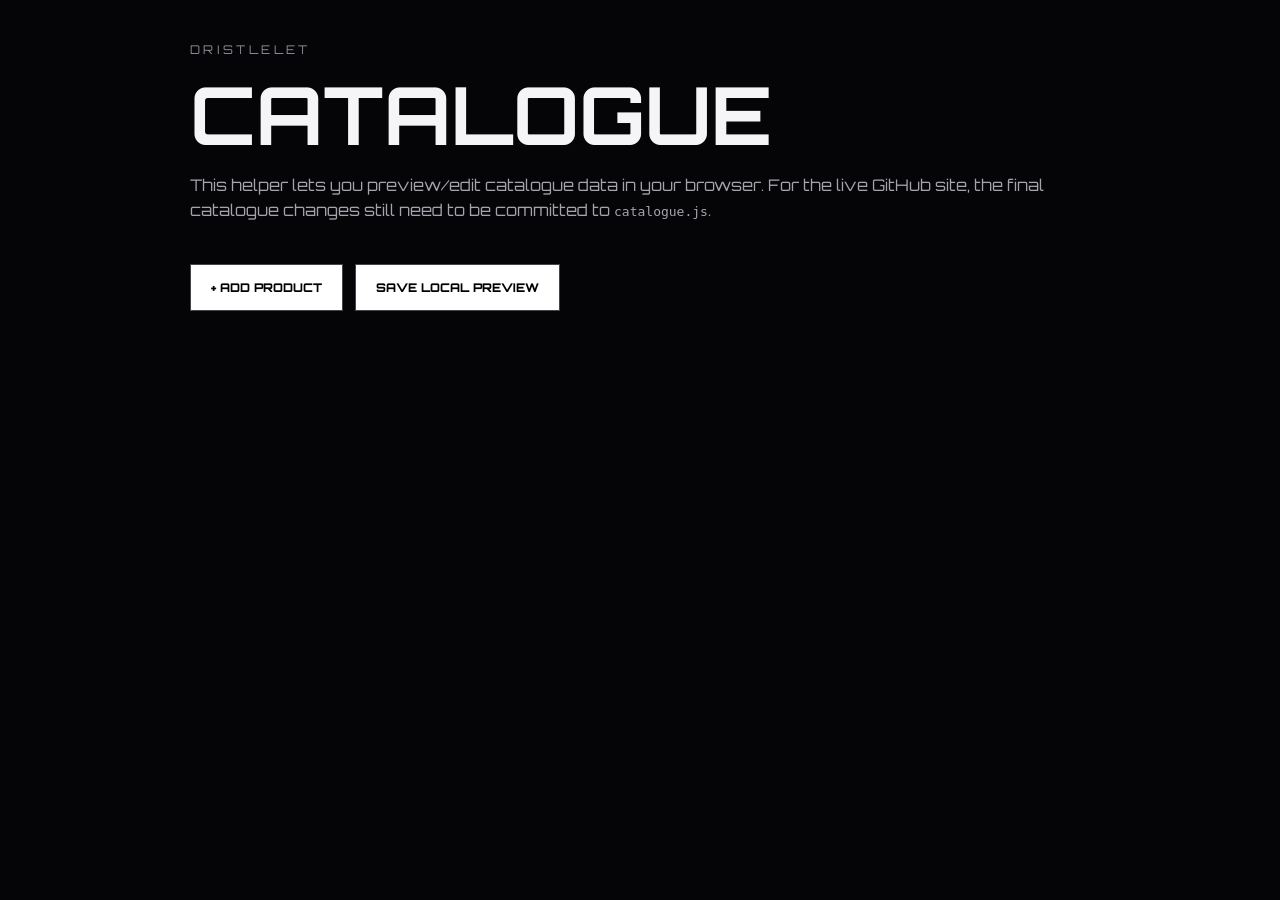
==== catalogue-admin.html @ 63c82ed3 "Add files via upload" ====
<!DOCTYPE html>
<html lang="en">
<head>
<meta charset="UTF-8">
<meta name="viewport" content="width=device-width, initial-scale=1.0">
<title>Dristlelet Catalogue Manager</title>
<link rel="stylesheet" href="style.css">
<style>
body { padding: 30px 5%; }
.manager { max-width: 900px; margin: auto; }
.row { display:grid; gap:10px; margin:18px 0; padding:18px; border:1px solid #20202a; background:#0d0d12; }
input, textarea { width:100%; padding:12px; background:#050507; color:white; border:1px solid #444451; font:inherit; }
.manager button { margin-right:8px; }
.note { color:#a4a4ad; line-height:1.6; }
</style>
</head>
<body>
<div class="manager">
<p class="eyebrow">DRISTLELET</p>
<h1 style="font-size:clamp(2.2rem,7vw,5rem)">CATALOGUE</h1>
<p class="note">This helper lets you preview/edit catalogue data in your browser. For the live GitHub site, the final catalogue changes still need to be committed to <code>catalogue.js</code>.</p>
<div id="manager"></div>
<button class="button" id="add">+ ADD PRODUCT</button>
<button class="button" id="save">SAVE LOCAL PREVIEW</button>
<p id="status" class="note"></p>
</div>
<script src="catalogue.js"></script>
<script>
let items = JSON.parse(localStorage.getItem("dristleletCatalogue") || "null") || catalogue.map(x => ({...x}));
const manager = document.getElementById("manager");
function render() {
  manager.innerHTML = "";
  items.forEach((p,i) => {
    const row = document.createElement("div");
    row.className = "row";
    ["name","price","image","description"].forEach(key => {
      const el = key === "description" ? document.createElement("textarea") : document.createElement("input");
      el.value = p[key] || "";
      el.placeholder = key;
      el.oninput = e => p[key] = e.target.value;
      row.appendChild(el);
    });
    const remove = document.createElement("button");
    remove.className = "add";
    remove.textContent = "REMOVE";
    remove.onclick = () => { items.splice(i,1); render(); };
    row.appendChild(remove);
    manager.appendChild(row);
  });
}
document.getElementById("add").onclick = () => {
  items.push({name:"New Hoodie", price:"£55", image:"images/", description:""});
  render();
};
document.getElementById("save").onclick = () => {
  localStorage.setItem("dristleletCatalogue", JSON.stringify(items));
  document.getElementById("status").textContent = "Saved to this browser. To publish changes, update catalogue.js in GitHub.";
};
render();
</script>
</body>
</html>
---- style.css ----
@import url('https://fonts.googleapis.com/css2?family=Orbitron:wght@400;600;800&display=swap');

:root {
  --bg: #050507;
  --panel: #0d0d12;
  --text: #f5f5f7;
  --muted: #a4a4ad;
  --blue: #1677ff;
  --purple: #9d35ff;
  --pink: #ff3dbd;
}

* { box-sizing: border-box; }
html { scroll-behavior: smooth; }
body {
  margin: 0;
  background: var(--bg);
  color: var(--text);
  font-family: Orbitron, Arial, sans-serif;
}
a { color: inherit; text-decoration: none; }

.nav {
  position: sticky;
  top: 0;
  z-index: 10;
  display: flex;
  justify-content: space-between;
  align-items: center;
  padding: 20px 5%;
  background: rgba(5,5,7,.82);
  backdrop-filter: blur(14px);
  border-bottom: 1px solid #202027;
}
.brand { font-weight: 800; letter-spacing: .18em; }
nav { display: flex; gap: 28px; align-items: center; }
nav a, nav button { color: var(--muted); }
nav a:hover, nav button:hover { color: white; }
nav button {
  background: none;
  border: 0;
  font: inherit;
  cursor: pointer;
}

.hero {
  min-height: 78vh;
  padding: 8vw 5%;
  display: flex;
  align-items: center;
  justify-content: space-between;
  overflow: hidden;
  background:
    radial-gradient(circle at 75% 45%, rgba(22,119,255,.24), transparent 30%),
    radial-gradient(circle at 65% 65%, rgba(157,53,255,.18), transparent 28%);
}
.hero-copy { max-width: 680px; }
.eyebrow { color: #8b8b98; font-size: .75rem; letter-spacing: .28em; }
h1 { font-size: clamp(4rem, 11vw, 9rem); line-height: .82; margin: 25px 0; }
h1 span {
  background: linear-gradient(90deg, #fff, #6ba9ff, #c46cff);
  -webkit-background-clip: text;
  color: transparent;
}
.hero-copy > p:not(.eyebrow) { color: var(--muted); max-width: 520px; line-height: 1.8; }
.button, .add {
  display: inline-block;
  margin-top: 24px;
  padding: 15px 20px;
  border: 1px solid #444451;
  background: white;
  color: black;
  font: inherit;
  font-size: .75rem;
  font-weight: 800;
  cursor: pointer;
}
.hero-mark {
  width: 35vw;
  height: 35vw;
  max-width: 460px;
  max-height: 460px;
  display: grid;
  place-items: center;
  border: 1px solid #353544;
  border-radius: 50%;
  font-size: 18vw;
  font-weight: 800;
  color: #111;
  -webkit-text-stroke: 2px #4d8dff;
  box-shadow: 0 0 90px rgba(22,119,255,.2), inset 0 0 80px rgba(157,53,255,.12);
}

.section { padding: 100px 5%; }
.section-heading { margin-bottom: 45px; }
h2 { font-size: clamp(2rem, 5vw, 4rem); margin: 10px 0; }

.products {
  display: grid;
  grid-template-columns: repeat(3, 1fr);
  gap: 22px;
}
.product {
  background: var(--panel);
  border: 1px solid #20202a;
  padding: 18px;
}
.product-art {
  aspect-ratio: 1 / 1;
  display: grid;
  place-items: center;
  font-size: clamp(1.4rem, 4vw, 3rem);
  font-weight: 800;
  text-align: center;
  padding: 20px;
}
.product-art.blue {
  background: radial-gradient(circle, #125cff, #080b14 55%, #030304);
}
.product-art.purple {
  background: radial-gradient(circle, #c22fff, #211027 48%, #030304);
}
.product-art.ice {
  background: radial-gradient(circle, #8eeaff, #06182a 45%, #030304);
}
.product h3 { margin: 20px 0 8px; }
.product p { color: var(--muted); font-size: .75rem; }
.product strong { display: block; margin-top: 18px; }
.add { background: transparent; color: white; width: 100%; }
.add:hover { background: white; color: black; }

.about {
  padding: 120px 5%;
  text-align: center;
  background: linear-gradient(135deg, #0b0b11, #090712);
}
.about > p:last-child { color: var(--muted); }

footer {
  display: flex;
  justify-content: space-between;
  padding: 28px 5%;
  color: #777782;
  font-size: .65rem;
  border-top: 1px solid #202027;
}

.toast {
  position: fixed;
  right: 20px;
  bottom: 20px;
  padding: 14px 18px;
  background: white;
  color: black;
  transform: translateY(100px);
  transition: .25s;
}
.toast.show { transform: translateY(0); }

@media (max-width: 800px) {
  nav a { display: none; }
  .hero { flex-direction: column; text-align: center; gap: 50px; }
  .hero-mark { width: 65vw; height: 65vw; }
  .products { grid-template-columns: 1fr; }
  footer { flex-direction: column; gap: 10px; }
}

/* ===== Dristlelet motion pack ===== */
@keyframes dlFadeUp {
  from { opacity: 0; transform: translateY(28px); }
  to { opacity: 1; transform: translateY(0); }
}
@keyframes dlFloat {
  0%, 100% { transform: translateY(0); }
  50% { transform: translateY(-8px); }
}
@keyframes dlGlow {
  0%, 100% { filter: drop-shadow(0 0 0 rgba(255,255,255,0)); }
  50% { filter: drop-shadow(0 0 18px rgba(255,255,255,.35)); }
}
@keyframes dlShine {
  from { transform: translateX(-120%); }
  to { transform: translateX(120%); }
}
@keyframes dlCartBounce {
  0% { transform: scale(1); }
  35% { transform: scale(1.35); }
  70% { transform: scale(.92); }
  100% { transform: scale(1); }
}

body { scroll-behavior: smooth; }

header, nav, .hero, .banner, .products, .product-grid, footer {
  animation: dlFadeUp .7s ease both;
}

.hero img, .hero-image, .logo, .brand-logo {
  animation: dlFloat 4s ease-in-out infinite, dlGlow 3s ease-in-out infinite;
}

button, .add, .product, .card, a {
  transition: transform .22s ease, box-shadow .22s ease, opacity .22s ease;
}

button:hover, .add:hover, .product:hover, .card:hover {
  transform: translateY(-4px);
}

button:active, .add:active {
  transform: scale(.94);
}

.add { position: relative; overflow: hidden; }

.add::after {
  content: "";
  position: absolute;
  inset: 0 auto 0 -70%;
  width: 45%;
  background: linear-gradient(90deg, transparent, rgba(255,255,255,.45), transparent);
  transform: skewX(-20deg);
}

.add:hover::after {
  animation: dlShine .65s ease;
}

.cart-pop {
  animation: dlCartBounce .45s ease;
}

.toast.show {
  animation: dlFadeUp .3s ease both;
}

@media (prefers-reduced-motion: reduce) {
  *, *::before, *::after {
    animation-duration: .01ms !important;
    animation-iteration-count: 1 !important;
    scroll-behavior: auto !important;
    transition-duration: .01ms !important;
  }
}

/* Real product photography */
.product-image-wrap {
  aspect-ratio: 1 / 1;
  overflow: hidden;
  background: #08080c;
  border: 1px solid #20202a;
}
.product-image {
  width: 100%;
  height: 100%;
  object-fit: cover;
  display: block;
  transition: transform .5s ease, filter .5s ease;
}
.product:hover .product-image {
  transform: scale(1.045);
  filter: brightness(1.08);
}
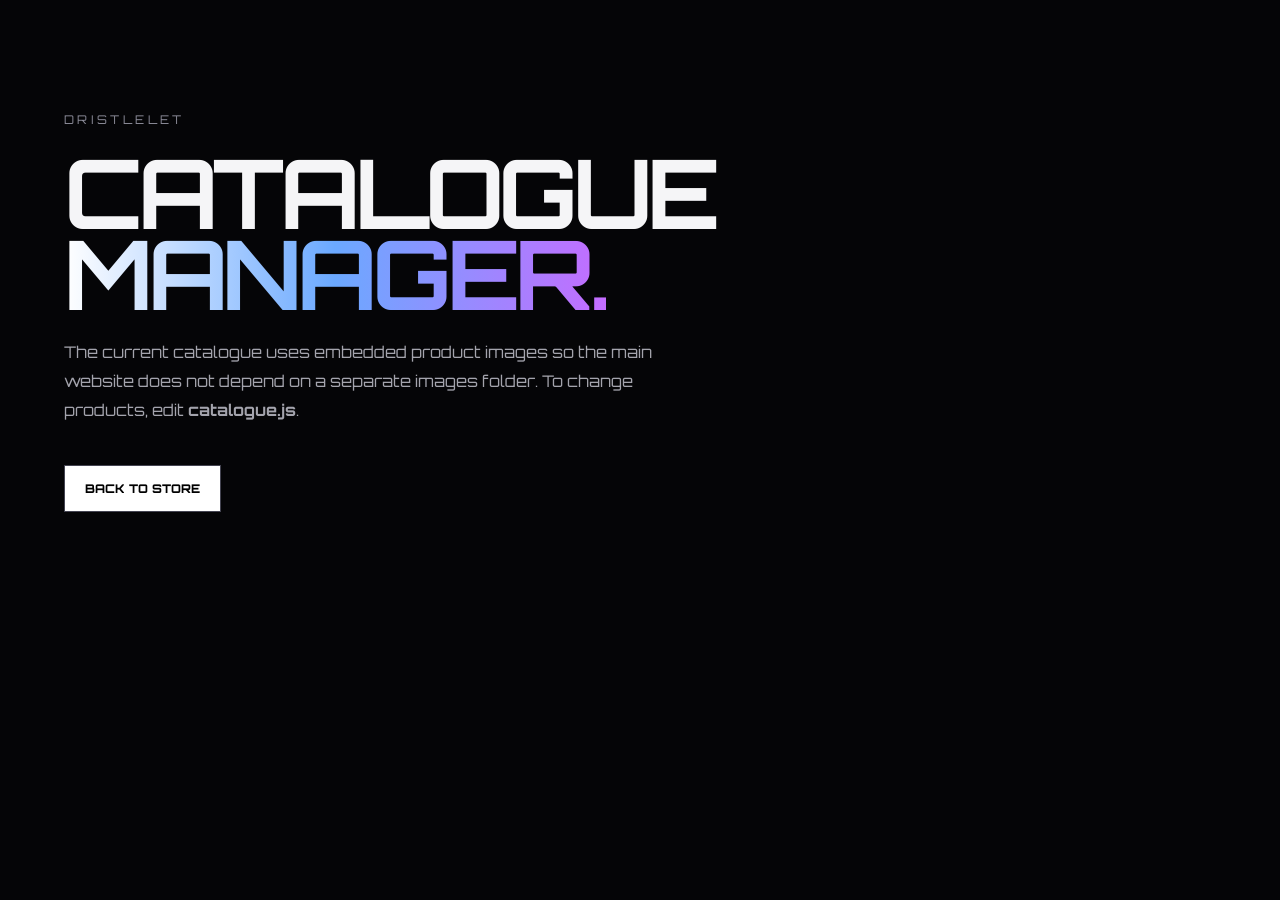
==== commit a2506d1a: "Add files via upload" ====
--- a/catalogue-admin.html
+++ b/catalogue-admin.html
@@ -1,62 +1 @@
-<!DOCTYPE html>
-<html lang="en">
-<head>
-<meta charset="UTF-8">
-<meta name="viewport" content="width=device-width, initial-scale=1.0">
-<title>Dristlelet Catalogue Manager</title>
-<link rel="stylesheet" href="style.css">
-<style>
-body { padding: 30px 5%; }
-.manager { max-width: 900px; margin: auto; }
-.row { display:grid; gap:10px; margin:18px 0; padding:18px; border:1px solid #20202a; background:#0d0d12; }
-input, textarea { width:100%; padding:12px; background:#050507; color:white; border:1px solid #444451; font:inherit; }
-.manager button { margin-right:8px; }
-.note { color:#a4a4ad; line-height:1.6; }
-</style>
-</head>
-<body>
-<div class="manager">
-<p class="eyebrow">DRISTLELET</p>
-<h1 style="font-size:clamp(2.2rem,7vw,5rem)">CATALOGUE</h1>
-<p class="note">This helper lets you preview/edit catalogue data in your browser. For the live GitHub site, the final catalogue changes still need to be committed to <code>catalogue.js</code>.</p>
-<div id="manager"></div>
-<button class="button" id="add">+ ADD PRODUCT</button>
-<button class="button" id="save">SAVE LOCAL PREVIEW</button>
-<p id="status" class="note"></p>
-</div>
-<script src="catalogue.js"></script>
-<script>
-let items = JSON.parse(localStorage.getItem("dristleletCatalogue") || "null") || catalogue.map(x => ({...x}));
-const manager = document.getElementById("manager");
-function render() {
-  manager.innerHTML = "";
-  items.forEach((p,i) => {
-    const row = document.createElement("div");
-    row.className = "row";
-    ["name","price","image","description"].forEach(key => {
-      const el = key === "description" ? document.createElement("textarea") : document.createElement("input");
-      el.value = p[key] || "";
-      el.placeholder = key;
-      el.oninput = e => p[key] = e.target.value;
-      row.appendChild(el);
-    });
-    const remove = document.createElement("button");
-    remove.className = "add";
-    remove.textContent = "REMOVE";
-    remove.onclick = () => { items.splice(i,1); render(); };
-    row.appendChild(remove);
-    manager.appendChild(row);
-  });
-}
-document.getElementById("add").onclick = () => {
-  items.push({name:"New Hoodie", price:"£55", image:"images/", description:""});
-  render();
-};
-document.getElementById("save").onclick = () => {
-  localStorage.setItem("dristleletCatalogue", JSON.stringify(items));
-  document.getElementById("status").textContent = "Saved to this browser. To publish changes, update catalogue.js in GitHub.";
-};
-render();
-</script>
-</body>
-</html>
+<!doctype html><html lang="en"><head><meta charset="utf-8"><meta name="viewport" content="width=device-width,initial-scale=1"><title>DRISTLELET Catalogue Manager</title><link rel="stylesheet" href="style.css"></head><body><main class="section"><p class="eyebrow">DRISTLELET</p><h1 style="font-size:clamp(2.5rem,8vw,6rem)">CATALOGUE<br><span style="background:linear-gradient(90deg,#fff,#6ba9ff,#c46cff);-webkit-background-clip:text;color:transparent">MANAGER.</span></h1><p style="color:#a4a4ad;line-height:1.8;max-width:650px">The current catalogue uses embedded product images so the main website does not depend on a separate images folder. To change products, edit <strong>catalogue.js</strong>.</p><a class="button" href="index.html">BACK TO STORE</a></main></body></html>
--- a/style.css
+++ b/style.css
@@ -1,263 +1,40 @@
 @import url('https://fonts.googleapis.com/css2?family=Orbitron:wght@400;600;800&display=swap');
 
-:root {
-  --bg: #050507;
-  --panel: #0d0d12;
-  --text: #f5f5f7;
-  --muted: #a4a4ad;
-  --blue: #1677ff;
-  --purple: #9d35ff;
-  --pink: #ff3dbd;
+:root{--bg:#050507;--panel:#0d0d12;--text:#f5f5f7;--muted:#a4a4ad;--blue:#1677ff;--purple:#9d35ff;--pink:#ff3dbd}
+*{box-sizing:border-box}
+html{scroll-behavior:smooth;overflow-x:hidden}
+body{margin:0;min-width:0;overflow-x:hidden;background:var(--bg);color:var(--text);font-family:Orbitron,Arial,sans-serif}
+a{color:inherit;text-decoration:none}
+.nav{position:sticky;top:0;z-index:10;display:flex;justify-content:space-between;align-items:center;padding:20px 5%;background:rgba(5,5,7,.86);backdrop-filter:blur(14px);border-bottom:1px solid #202027}
+.brand{font-weight:800;letter-spacing:.18em;white-space:nowrap}
+nav{display:flex;gap:28px;align-items:center}nav a,nav button{color:var(--muted)}nav a:hover,nav button:hover{color:#fff}
+nav button{background:none;border:0;font:inherit;cursor:pointer;padding:0}
+.hero{min-height:78vh;padding:8vw 5%;display:flex;align-items:center;justify-content:space-between;gap:5vw;overflow:hidden;background:radial-gradient(circle at 75% 45%,rgba(22,119,255,.24),transparent 30%),radial-gradient(circle at 65% 65%,rgba(157,53,255,.18),transparent 28%)}
+.hero-copy{width:min(100%,680px);min-width:0}.eyebrow{color:#8b8b98;font-size:.75rem;letter-spacing:.28em;overflow-wrap:anywhere}
+h1{font-size:clamp(2.8rem,11vw,9rem);line-height:.84;letter-spacing:-.055em;margin:25px 0;max-width:100%;overflow-wrap:normal;word-break:normal}
+h1 span{background:linear-gradient(90deg,#fff,#6ba9ff,#c46cff);-webkit-background-clip:text;background-clip:text;color:transparent}
+.hero-description{color:var(--muted);max-width:520px;line-height:1.8}
+.button,.add{display:inline-block;margin-top:24px;padding:15px 20px;border:1px solid #444451;background:#fff;color:#000;font:inherit;font-size:.75rem;font-weight:800;cursor:pointer}
+.hero-mark{flex:0 0 auto;width:min(35vw,460px);height:min(35vw,460px);display:grid;place-items:center;border:1px solid #353544;border-radius:50%;font-size:min(18vw,230px);font-weight:800;color:#111;-webkit-text-stroke:2px #4d8dff;box-shadow:0 0 90px rgba(22,119,255,.2),inset 0 0 80px rgba(157,53,255,.12)}
+.hero-mark span{display:block;line-height:1}
+.section{padding:100px 5%}.section-heading{margin-bottom:45px}h2{font-size:clamp(2rem,5vw,4rem);margin:10px 0;overflow-wrap:anywhere}
+.products{display:grid;grid-template-columns:repeat(3,minmax(0,1fr));gap:22px}.product{min-width:0;background:var(--panel);border:1px solid #20202a;padding:18px}
+.product-image-wrap{aspect-ratio:1/1;overflow:hidden;background:#08080c;border:1px solid #20202a;display:grid;place-items:center}.product-image{width:100%;height:100%;object-fit:contain;display:block;transition:transform .5s ease,filter .5s ease}.product:hover .product-image{transform:scale(1.025);filter:brightness(1.08)}
+.product h3{margin:20px 0 8px;font-size:1rem}.product p{color:var(--muted);font-size:.72rem;line-height:1.6}.product strong{display:block;margin-top:18px}.add{background:transparent;color:#fff;width:100%;position:relative;overflow:hidden}.add:hover{background:#fff;color:#000}
+.about{padding:120px 5%;text-align:center;background:linear-gradient(135deg,#0b0b11,#090712)}.about>p:last-child{color:var(--muted)}
+footer{display:flex;justify-content:space-between;padding:28px 5%;color:#777782;font-size:.65rem;border-top:1px solid #202027}
+.toast{position:fixed;right:20px;bottom:20px;z-index:20;padding:14px 18px;background:#fff;color:#000;transform:translateY(100px);opacity:0;pointer-events:none;transition:.25s}.toast.show{transform:translateY(0);opacity:1}
+@keyframes dlFadeUp{from{opacity:0;transform:translateY(28px)}to{opacity:1;transform:translateY(0)}}
+@keyframes dlFloat{0%,100%{transform:translateY(0)}50%{transform:translateY(-8px)}}
+@keyframes dlGlow{0%,100%{filter:drop-shadow(0 0 0 rgba(255,255,255,0))}50%{filter:drop-shadow(0 0 18px rgba(255,255,255,.35))}}
+@keyframes dlShine{from{transform:translateX(-120%)}to{transform:translateX(120%)}}
+@keyframes dlCartBounce{0%{transform:scale(1)}35%{transform:scale(1.35)}70%{transform:scale(.92)}100%{transform:scale(1)}}
+header,.hero,.products,footer{animation:dlFadeUp .7s ease both}.hero-mark{animation:dlFloat 4s ease-in-out infinite,dlGlow 3s ease-in-out infinite}
+button,.add,.product,a{transition:transform .22s ease,box-shadow .22s ease,opacity .22s ease}.button:hover,.add:hover,.product:hover{transform:translateY(-4px)}button:active,.add:active{transform:scale(.94)}.add::after{content:"";position:absolute;inset:0 auto 0 -70%;width:45%;background:linear-gradient(90deg,transparent,rgba(255,255,255,.45),transparent);transform:skewX(-20deg)}.add:hover::after{animation:dlShine .65s ease}.cart-pop{animation:dlCartBounce .45s ease}
+@media(max-width:800px){
+  .nav{padding:16px 18px}.brand{font-size:.9rem;letter-spacing:.13em}nav{gap:0}nav a{display:none}nav button{font-size:.85rem}
+  .hero{min-height:auto;padding:72px 18px 70px;flex-direction:column;text-align:center;gap:45px}.hero-copy{width:100%}.eyebrow{font-size:.62rem;letter-spacing:.2em}h1{font-size:clamp(2.65rem,13.5vw,5.5rem);line-height:.86;letter-spacing:-.065em;margin:18px auto;white-space:normal}.hero-description{font-size:.82rem;line-height:1.7;margin:0 auto;max-width:330px}.button{font-size:.68rem;padding:14px 18px}.hero-mark{width:58vw;height:58vw;font-size:30vw;max-width:330px;max-height:330px}
+  .section{padding:72px 18px}.section-heading{margin-bottom:30px}h2{font-size:clamp(1.8rem,9vw,3rem)}.products{grid-template-columns:1fr;gap:18px}.product{padding:14px}.product-image-wrap{aspect-ratio:4/5}.product h3{font-size:.95rem}.product p{font-size:.68rem}.about{padding:90px 18px}.about h2{line-height:1.05}.about h2 br{display:none}footer{padding:24px 18px;flex-direction:column;gap:10px;font-size:.58rem}
 }
-
-* { box-sizing: border-box; }
-html { scroll-behavior: smooth; }
-body {
-  margin: 0;
-  background: var(--bg);
-  color: var(--text);
-  font-family: Orbitron, Arial, sans-serif;
-}
-a { color: inherit; text-decoration: none; }
-
-.nav {
-  position: sticky;
-  top: 0;
-  z-index: 10;
-  display: flex;
-  justify-content: space-between;
-  align-items: center;
-  padding: 20px 5%;
-  background: rgba(5,5,7,.82);
-  backdrop-filter: blur(14px);
-  border-bottom: 1px solid #202027;
-}
-.brand { font-weight: 800; letter-spacing: .18em; }
-nav { display: flex; gap: 28px; align-items: center; }
-nav a, nav button { color: var(--muted); }
-nav a:hover, nav button:hover { color: white; }
-nav button {
-  background: none;
-  border: 0;
-  font: inherit;
-  cursor: pointer;
-}
-
-.hero {
-  min-height: 78vh;
-  padding: 8vw 5%;
-  display: flex;
-  align-items: center;
-  justify-content: space-between;
-  overflow: hidden;
-  background:
-    radial-gradient(circle at 75% 45%, rgba(22,119,255,.24), transparent 30%),
-    radial-gradient(circle at 65% 65%, rgba(157,53,255,.18), transparent 28%);
-}
-.hero-copy { max-width: 680px; }
-.eyebrow { color: #8b8b98; font-size: .75rem; letter-spacing: .28em; }
-h1 { font-size: clamp(4rem, 11vw, 9rem); line-height: .82; margin: 25px 0; }
-h1 span {
-  background: linear-gradient(90deg, #fff, #6ba9ff, #c46cff);
-  -webkit-background-clip: text;
-  color: transparent;
-}
-.hero-copy > p:not(.eyebrow) { color: var(--muted); max-width: 520px; line-height: 1.8; }
-.button, .add {
-  display: inline-block;
-  margin-top: 24px;
-  padding: 15px 20px;
-  border: 1px solid #444451;
-  background: white;
-  color: black;
-  font: inherit;
-  font-size: .75rem;
-  font-weight: 800;
-  cursor: pointer;
-}
-.hero-mark {
-  width: 35vw;
-  height: 35vw;
-  max-width: 460px;
-  max-height: 460px;
-  display: grid;
-  place-items: center;
-  border: 1px solid #353544;
-  border-radius: 50%;
-  font-size: 18vw;
-  font-weight: 800;
-  color: #111;
-  -webkit-text-stroke: 2px #4d8dff;
-  box-shadow: 0 0 90px rgba(22,119,255,.2), inset 0 0 80px rgba(157,53,255,.12);
-}
-
-.section { padding: 100px 5%; }
-.section-heading { margin-bottom: 45px; }
-h2 { font-size: clamp(2rem, 5vw, 4rem); margin: 10px 0; }
-
-.products {
-  display: grid;
-  grid-template-columns: repeat(3, 1fr);
-  gap: 22px;
-}
-.product {
-  background: var(--panel);
-  border: 1px solid #20202a;
-  padding: 18px;
-}
-.product-art {
-  aspect-ratio: 1 / 1;
-  display: grid;
-  place-items: center;
-  font-size: clamp(1.4rem, 4vw, 3rem);
-  font-weight: 800;
-  text-align: center;
-  padding: 20px;
-}
-.product-art.blue {
-  background: radial-gradient(circle, #125cff, #080b14 55%, #030304);
-}
-.product-art.purple {
-  background: radial-gradient(circle, #c22fff, #211027 48%, #030304);
-}
-.product-art.ice {
-  background: radial-gradient(circle, #8eeaff, #06182a 45%, #030304);
-}
-.product h3 { margin: 20px 0 8px; }
-.product p { color: var(--muted); font-size: .75rem; }
-.product strong { display: block; margin-top: 18px; }
-.add { background: transparent; color: white; width: 100%; }
-.add:hover { background: white; color: black; }
-
-.about {
-  padding: 120px 5%;
-  text-align: center;
-  background: linear-gradient(135deg, #0b0b11, #090712);
-}
-.about > p:last-child { color: var(--muted); }
-
-footer {
-  display: flex;
-  justify-content: space-between;
-  padding: 28px 5%;
-  color: #777782;
-  font-size: .65rem;
-  border-top: 1px solid #202027;
-}
-
-.toast {
-  position: fixed;
-  right: 20px;
-  bottom: 20px;
-  padding: 14px 18px;
-  background: white;
-  color: black;
-  transform: translateY(100px);
-  transition: .25s;
-}
-.toast.show { transform: translateY(0); }
-
-@media (max-width: 800px) {
-  nav a { display: none; }
-  .hero { flex-direction: column; text-align: center; gap: 50px; }
-  .hero-mark { width: 65vw; height: 65vw; }
-  .products { grid-template-columns: 1fr; }
-  footer { flex-direction: column; gap: 10px; }
-}
-
-/* ===== Dristlelet motion pack ===== */
-@keyframes dlFadeUp {
-  from { opacity: 0; transform: translateY(28px); }
-  to { opacity: 1; transform: translateY(0); }
-}
-@keyframes dlFloat {
-  0%, 100% { transform: translateY(0); }
-  50% { transform: translateY(-8px); }
-}
-@keyframes dlGlow {
-  0%, 100% { filter: drop-shadow(0 0 0 rgba(255,255,255,0)); }
-  50% { filter: drop-shadow(0 0 18px rgba(255,255,255,.35)); }
-}
-@keyframes dlShine {
-  from { transform: translateX(-120%); }
-  to { transform: translateX(120%); }
-}
-@keyframes dlCartBounce {
-  0% { transform: scale(1); }
-  35% { transform: scale(1.35); }
-  70% { transform: scale(.92); }
-  100% { transform: scale(1); }
-}
-
-body { scroll-behavior: smooth; }
-
-header, nav, .hero, .banner, .products, .product-grid, footer {
-  animation: dlFadeUp .7s ease both;
-}
-
-.hero img, .hero-image, .logo, .brand-logo {
-  animation: dlFloat 4s ease-in-out infinite, dlGlow 3s ease-in-out infinite;
-}
-
-button, .add, .product, .card, a {
-  transition: transform .22s ease, box-shadow .22s ease, opacity .22s ease;
-}
-
-button:hover, .add:hover, .product:hover, .card:hover {
-  transform: translateY(-4px);
-}
-
-button:active, .add:active {
-  transform: scale(.94);
-}
-
-.add { position: relative; overflow: hidden; }
-
-.add::after {
-  content: "";
-  position: absolute;
-  inset: 0 auto 0 -70%;
-  width: 45%;
-  background: linear-gradient(90deg, transparent, rgba(255,255,255,.45), transparent);
-  transform: skewX(-20deg);
-}
-
-.add:hover::after {
-  animation: dlShine .65s ease;
-}
-
-.cart-pop {
-  animation: dlCartBounce .45s ease;
-}
-
-.toast.show {
-  animation: dlFadeUp .3s ease both;
-}
-
-@media (prefers-reduced-motion: reduce) {
-  *, *::before, *::after {
-    animation-duration: .01ms !important;
-    animation-iteration-count: 1 !important;
-    scroll-behavior: auto !important;
-    transition-duration: .01ms !important;
-  }
-}
-
-/* Real product photography */
-.product-image-wrap {
-  aspect-ratio: 1 / 1;
-  overflow: hidden;
-  background: #08080c;
-  border: 1px solid #20202a;
-}
-.product-image {
-  width: 100%;
-  height: 100%;
-  object-fit: cover;
-  display: block;
-  transition: transform .5s ease, filter .5s ease;
-}
-.product:hover .product-image {
-  transform: scale(1.045);
-  filter: brightness(1.08);
-}
+@media(max-width:380px){h1{font-size:2.35rem}.brand{font-size:.78rem}.hero{padding-top:55px}.hero-mark{width:54vw;height:54vw}}
+@media(prefers-reduced-motion:reduce){*,*::before,*::after{animation-duration:.01ms!important;animation-iteration-count:1!important;scroll-behavior:auto!important;transition-duration:.01ms!important}}
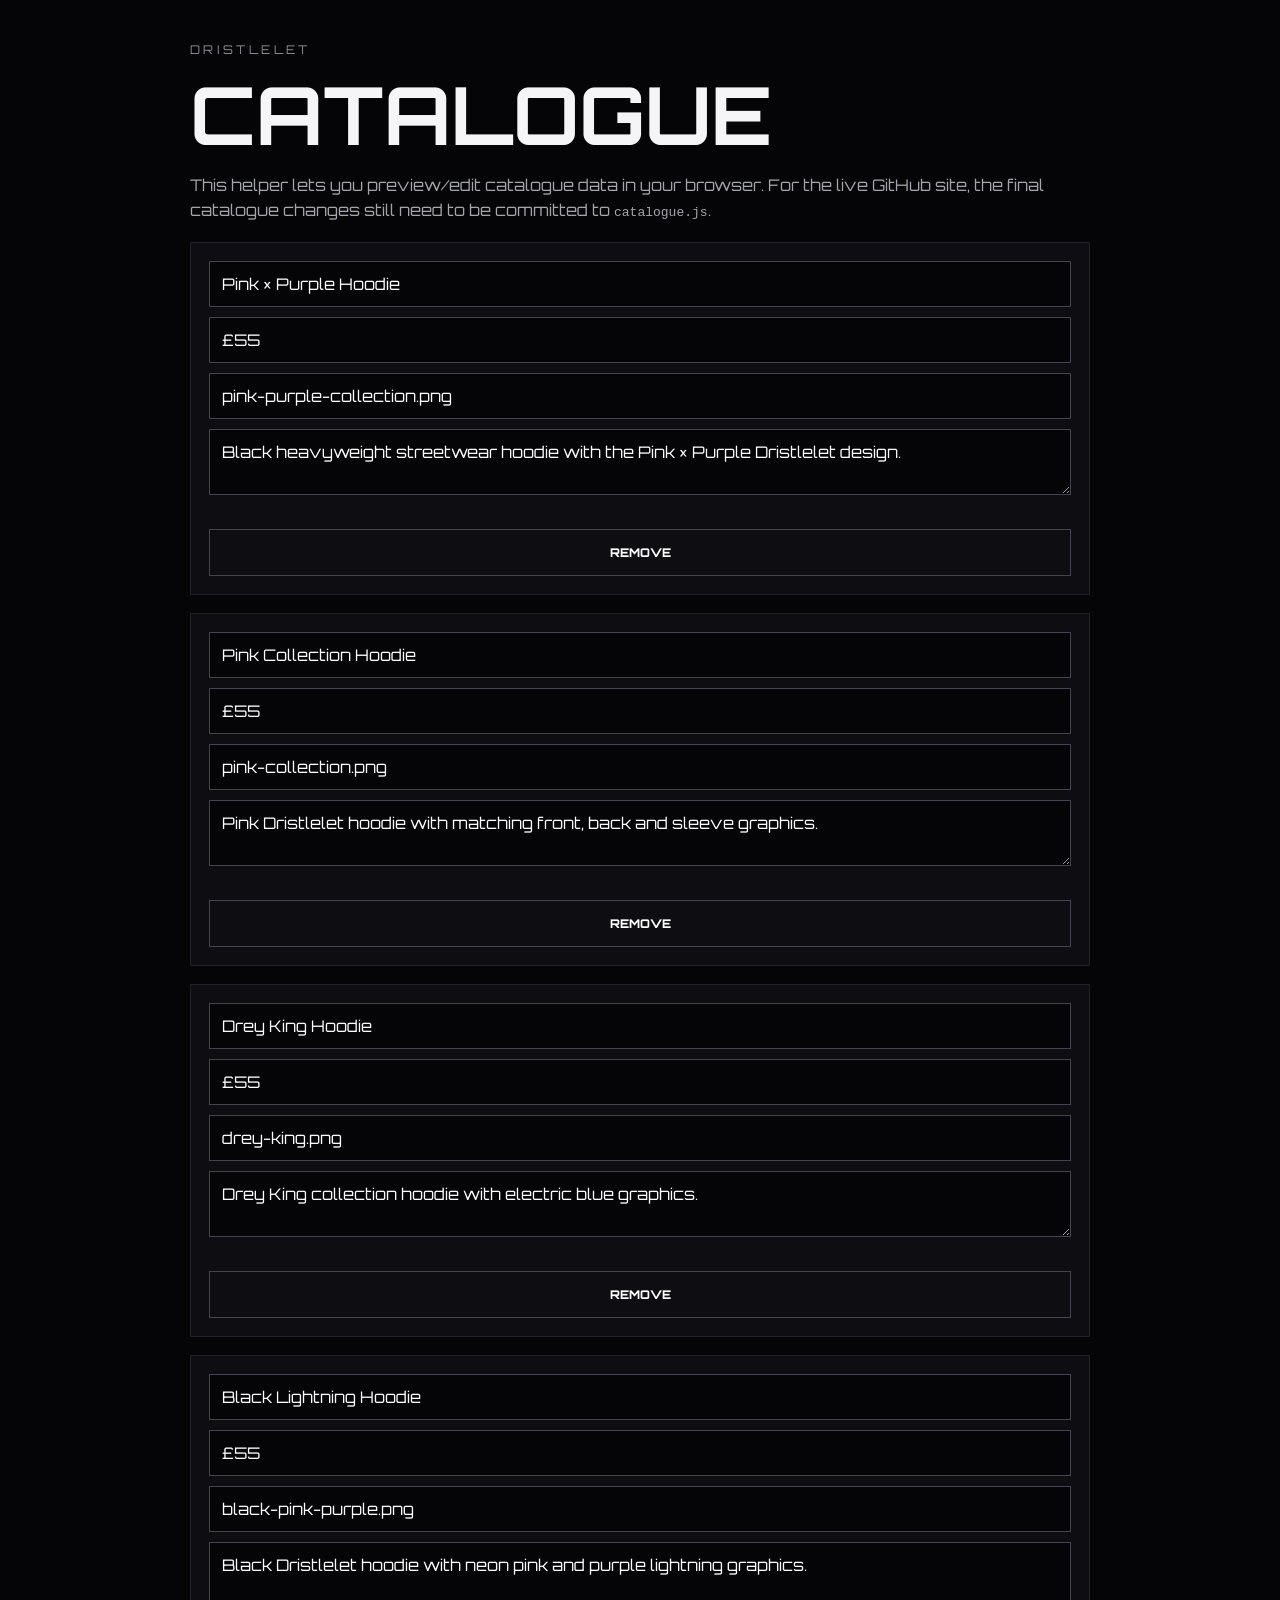
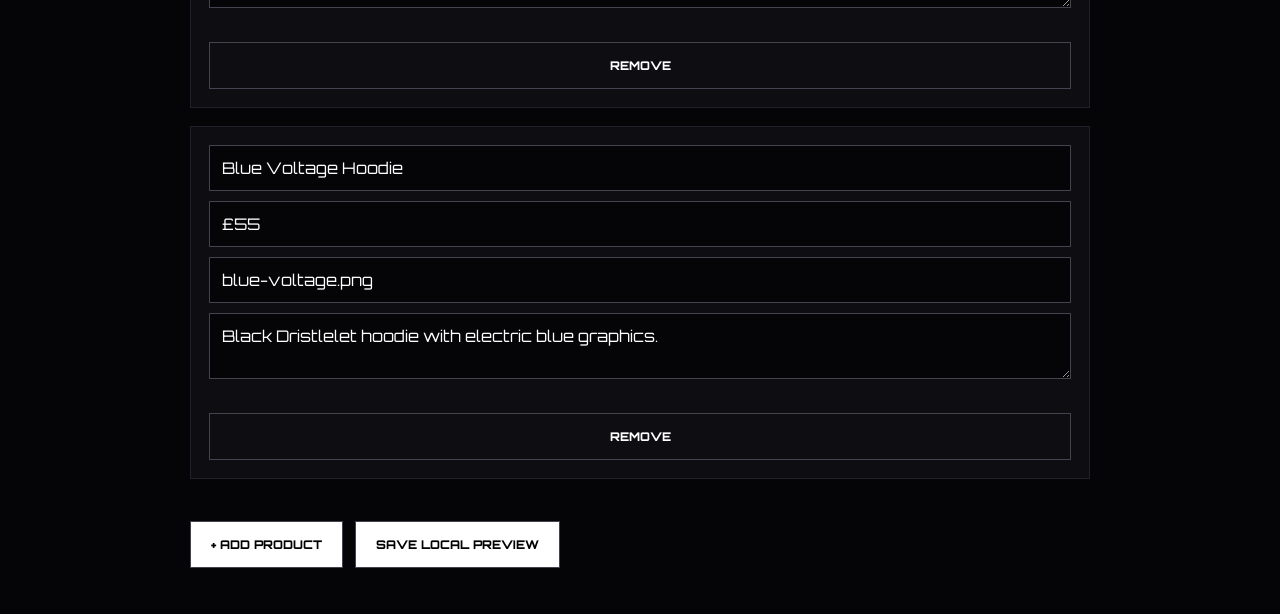
==== commit 6bbd0897: "Add files via upload" ====
--- a/catalogue-admin.html
+++ b/catalogue-admin.html
@@ -1 +1,62 @@
-<!doctype html><html lang="en"><head><meta charset="utf-8"><meta name="viewport" content="width=device-width,initial-scale=1"><title>DRISTLELET Catalogue Manager</title><link rel="stylesheet" href="style.css"></head><body><main class="section"><p class="eyebrow">DRISTLELET</p><h1 style="font-size:clamp(2.5rem,8vw,6rem)">CATALOGUE<br><span style="background:linear-gradient(90deg,#fff,#6ba9ff,#c46cff);-webkit-background-clip:text;color:transparent">MANAGER.</span></h1><p style="color:#a4a4ad;line-height:1.8;max-width:650px">The current catalogue uses embedded product images so the main website does not depend on a separate images folder. To change products, edit <strong>catalogue.js</strong>.</p><a class="button" href="index.html">BACK TO STORE</a></main></body></html>
+<!DOCTYPE html>
+<html lang="en">
+<head>
+<meta charset="UTF-8">
+<meta name="viewport" content="width=device-width, initial-scale=1.0">
+<title>Dristlelet Catalogue Manager</title>
+<link rel="stylesheet" href="style.css">
+<style>
+body { padding: 30px 5%; }
+.manager { max-width: 900px; margin: auto; }
+.row { display:grid; gap:10px; margin:18px 0; padding:18px; border:1px solid #20202a; background:#0d0d12; }
+input, textarea { width:100%; padding:12px; background:#050507; color:white; border:1px solid #444451; font:inherit; }
+.manager button { margin-right:8px; }
+.note { color:#a4a4ad; line-height:1.6; }
+</style>
+</head>
+<body>
+<div class="manager">
+<p class="eyebrow">DRISTLELET</p>
+<h1 style="font-size:clamp(2.2rem,7vw,5rem)">CATALOGUE</h1>
+<p class="note">This helper lets you preview/edit catalogue data in your browser. For the live GitHub site, the final catalogue changes still need to be committed to <code>catalogue.js</code>.</p>
+<div id="manager"></div>
+<button class="button" id="add">+ ADD PRODUCT</button>
+<button class="button" id="save">SAVE LOCAL PREVIEW</button>
+<p id="status" class="note"></p>
+</div>
+<script src="catalogue.js"></script>
+<script>
+let items = JSON.parse(localStorage.getItem("dristleletCatalogue") || "null") || catalogue.map(x => ({...x}));
+const manager = document.getElementById("manager");
+function render() {
+  manager.innerHTML = "";
+  items.forEach((p,i) => {
+    const row = document.createElement("div");
+    row.className = "row";
+    ["name","price","image","description"].forEach(key => {
+      const el = key === "description" ? document.createElement("textarea") : document.createElement("input");
+      el.value = p[key] || "";
+      el.placeholder = key;
+      el.oninput = e => p[key] = e.target.value;
+      row.appendChild(el);
+    });
+    const remove = document.createElement("button");
+    remove.className = "add";
+    remove.textContent = "REMOVE";
+    remove.onclick = () => { items.splice(i,1); render(); };
+    row.appendChild(remove);
+    manager.appendChild(row);
+  });
+}
+document.getElementById("add").onclick = () => {
+  items.push({name:"New Hoodie", price:"£55", image:"images/", description:""});
+  render();
+};
+document.getElementById("save").onclick = () => {
+  localStorage.setItem("dristleletCatalogue", JSON.stringify(items));
+  document.getElementById("status").textContent = "Saved to this browser. To publish changes, update catalogue.js in GitHub.";
+};
+render();
+</script>
+</body>
+</html>
--- a/style.css
+++ b/style.css
@@ -1,40 +1,308 @@
 @import url('https://fonts.googleapis.com/css2?family=Orbitron:wght@400;600;800&display=swap');
 
-:root{--bg:#050507;--panel:#0d0d12;--text:#f5f5f7;--muted:#a4a4ad;--blue:#1677ff;--purple:#9d35ff;--pink:#ff3dbd}
-*{box-sizing:border-box}
-html{scroll-behavior:smooth;overflow-x:hidden}
-body{margin:0;min-width:0;overflow-x:hidden;background:var(--bg);color:var(--text);font-family:Orbitron,Arial,sans-serif}
-a{color:inherit;text-decoration:none}
-.nav{position:sticky;top:0;z-index:10;display:flex;justify-content:space-between;align-items:center;padding:20px 5%;background:rgba(5,5,7,.86);backdrop-filter:blur(14px);border-bottom:1px solid #202027}
-.brand{font-weight:800;letter-spacing:.18em;white-space:nowrap}
-nav{display:flex;gap:28px;align-items:center}nav a,nav button{color:var(--muted)}nav a:hover,nav button:hover{color:#fff}
-nav button{background:none;border:0;font:inherit;cursor:pointer;padding:0}
-.hero{min-height:78vh;padding:8vw 5%;display:flex;align-items:center;justify-content:space-between;gap:5vw;overflow:hidden;background:radial-gradient(circle at 75% 45%,rgba(22,119,255,.24),transparent 30%),radial-gradient(circle at 65% 65%,rgba(157,53,255,.18),transparent 28%)}
-.hero-copy{width:min(100%,680px);min-width:0}.eyebrow{color:#8b8b98;font-size:.75rem;letter-spacing:.28em;overflow-wrap:anywhere}
-h1{font-size:clamp(2.8rem,11vw,9rem);line-height:.84;letter-spacing:-.055em;margin:25px 0;max-width:100%;overflow-wrap:normal;word-break:normal}
-h1 span{background:linear-gradient(90deg,#fff,#6ba9ff,#c46cff);-webkit-background-clip:text;background-clip:text;color:transparent}
-.hero-description{color:var(--muted);max-width:520px;line-height:1.8}
-.button,.add{display:inline-block;margin-top:24px;padding:15px 20px;border:1px solid #444451;background:#fff;color:#000;font:inherit;font-size:.75rem;font-weight:800;cursor:pointer}
-.hero-mark{flex:0 0 auto;width:min(35vw,460px);height:min(35vw,460px);display:grid;place-items:center;border:1px solid #353544;border-radius:50%;font-size:min(18vw,230px);font-weight:800;color:#111;-webkit-text-stroke:2px #4d8dff;box-shadow:0 0 90px rgba(22,119,255,.2),inset 0 0 80px rgba(157,53,255,.12)}
-.hero-mark span{display:block;line-height:1}
-.section{padding:100px 5%}.section-heading{margin-bottom:45px}h2{font-size:clamp(2rem,5vw,4rem);margin:10px 0;overflow-wrap:anywhere}
-.products{display:grid;grid-template-columns:repeat(3,minmax(0,1fr));gap:22px}.product{min-width:0;background:var(--panel);border:1px solid #20202a;padding:18px}
-.product-image-wrap{aspect-ratio:1/1;overflow:hidden;background:#08080c;border:1px solid #20202a;display:grid;place-items:center}.product-image{width:100%;height:100%;object-fit:contain;display:block;transition:transform .5s ease,filter .5s ease}.product:hover .product-image{transform:scale(1.025);filter:brightness(1.08)}
-.product h3{margin:20px 0 8px;font-size:1rem}.product p{color:var(--muted);font-size:.72rem;line-height:1.6}.product strong{display:block;margin-top:18px}.add{background:transparent;color:#fff;width:100%;position:relative;overflow:hidden}.add:hover{background:#fff;color:#000}
-.about{padding:120px 5%;text-align:center;background:linear-gradient(135deg,#0b0b11,#090712)}.about>p:last-child{color:var(--muted)}
-footer{display:flex;justify-content:space-between;padding:28px 5%;color:#777782;font-size:.65rem;border-top:1px solid #202027}
-.toast{position:fixed;right:20px;bottom:20px;z-index:20;padding:14px 18px;background:#fff;color:#000;transform:translateY(100px);opacity:0;pointer-events:none;transition:.25s}.toast.show{transform:translateY(0);opacity:1}
-@keyframes dlFadeUp{from{opacity:0;transform:translateY(28px)}to{opacity:1;transform:translateY(0)}}
-@keyframes dlFloat{0%,100%{transform:translateY(0)}50%{transform:translateY(-8px)}}
-@keyframes dlGlow{0%,100%{filter:drop-shadow(0 0 0 rgba(255,255,255,0))}50%{filter:drop-shadow(0 0 18px rgba(255,255,255,.35))}}
-@keyframes dlShine{from{transform:translateX(-120%)}to{transform:translateX(120%)}}
-@keyframes dlCartBounce{0%{transform:scale(1)}35%{transform:scale(1.35)}70%{transform:scale(.92)}100%{transform:scale(1)}}
-header,.hero,.products,footer{animation:dlFadeUp .7s ease both}.hero-mark{animation:dlFloat 4s ease-in-out infinite,dlGlow 3s ease-in-out infinite}
-button,.add,.product,a{transition:transform .22s ease,box-shadow .22s ease,opacity .22s ease}.button:hover,.add:hover,.product:hover{transform:translateY(-4px)}button:active,.add:active{transform:scale(.94)}.add::after{content:"";position:absolute;inset:0 auto 0 -70%;width:45%;background:linear-gradient(90deg,transparent,rgba(255,255,255,.45),transparent);transform:skewX(-20deg)}.add:hover::after{animation:dlShine .65s ease}.cart-pop{animation:dlCartBounce .45s ease}
-@media(max-width:800px){
-  .nav{padding:16px 18px}.brand{font-size:.9rem;letter-spacing:.13em}nav{gap:0}nav a{display:none}nav button{font-size:.85rem}
-  .hero{min-height:auto;padding:72px 18px 70px;flex-direction:column;text-align:center;gap:45px}.hero-copy{width:100%}.eyebrow{font-size:.62rem;letter-spacing:.2em}h1{font-size:clamp(2.65rem,13.5vw,5.5rem);line-height:.86;letter-spacing:-.065em;margin:18px auto;white-space:normal}.hero-description{font-size:.82rem;line-height:1.7;margin:0 auto;max-width:330px}.button{font-size:.68rem;padding:14px 18px}.hero-mark{width:58vw;height:58vw;font-size:30vw;max-width:330px;max-height:330px}
-  .section{padding:72px 18px}.section-heading{margin-bottom:30px}h2{font-size:clamp(1.8rem,9vw,3rem)}.products{grid-template-columns:1fr;gap:18px}.product{padding:14px}.product-image-wrap{aspect-ratio:4/5}.product h3{font-size:.95rem}.product p{font-size:.68rem}.about{padding:90px 18px}.about h2{line-height:1.05}.about h2 br{display:none}footer{padding:24px 18px;flex-direction:column;gap:10px;font-size:.58rem}
-}
-@media(max-width:380px){h1{font-size:2.35rem}.brand{font-size:.78rem}.hero{padding-top:55px}.hero-mark{width:54vw;height:54vw}}
-@media(prefers-reduced-motion:reduce){*,*::before,*::after{animation-duration:.01ms!important;animation-iteration-count:1!important;scroll-behavior:auto!important;transition-duration:.01ms!important}}
+:root {
+  --bg: #050507;
+  --panel: #0d0d12;
+  --text: #f5f5f7;
+  --muted: #a4a4ad;
+  --blue: #1677ff;
+  --purple: #9d35ff;
+  --pink: #ff3dbd;
+}
+
+* { box-sizing: border-box; }
+html { scroll-behavior: smooth; }
+body {
+  margin: 0;
+  background: var(--bg);
+  color: var(--text);
+  font-family: Orbitron, Arial, sans-serif;
+}
+a { color: inherit; text-decoration: none; }
+
+.nav {
+  position: sticky;
+  top: 0;
+  z-index: 10;
+  display: flex;
+  justify-content: space-between;
+  align-items: center;
+  padding: 20px 5%;
+  background: rgba(5,5,7,.82);
+  backdrop-filter: blur(14px);
+  border-bottom: 1px solid #202027;
+}
+.brand { font-weight: 800; letter-spacing: .18em; }
+nav { display: flex; gap: 28px; align-items: center; }
+nav a, nav button { color: var(--muted); }
+nav a:hover, nav button:hover { color: white; }
+nav button {
+  background: none;
+  border: 0;
+  font: inherit;
+  cursor: pointer;
+}
+
+.hero {
+  min-height: 78vh;
+  padding: 8vw 5%;
+  display: flex;
+  align-items: center;
+  justify-content: space-between;
+  overflow: hidden;
+  background:
+    radial-gradient(circle at 75% 45%, rgba(22,119,255,.24), transparent 30%),
+    radial-gradient(circle at 65% 65%, rgba(157,53,255,.18), transparent 28%);
+}
+.hero-copy { max-width: 680px; }
+.eyebrow { color: #8b8b98; font-size: .75rem; letter-spacing: .28em; }
+h1 { font-size: clamp(4rem, 11vw, 9rem); line-height: .82; margin: 25px 0; }
+h1 span {
+  background: linear-gradient(90deg, #fff, #6ba9ff, #c46cff);
+  -webkit-background-clip: text;
+  color: transparent;
+}
+.hero-copy > p:not(.eyebrow) { color: var(--muted); max-width: 520px; line-height: 1.8; }
+.button, .add {
+  display: inline-block;
+  margin-top: 24px;
+  padding: 15px 20px;
+  border: 1px solid #444451;
+  background: white;
+  color: black;
+  font: inherit;
+  font-size: .75rem;
+  font-weight: 800;
+  cursor: pointer;
+}
+.hero-mark {
+  width: 35vw;
+  height: 35vw;
+  max-width: 460px;
+  max-height: 460px;
+  display: grid;
+  place-items: center;
+  border: 1px solid #353544;
+  border-radius: 50%;
+  font-size: 18vw;
+  font-weight: 800;
+  color: #111;
+  -webkit-text-stroke: 2px #4d8dff;
+  box-shadow: 0 0 90px rgba(22,119,255,.2), inset 0 0 80px rgba(157,53,255,.12);
+}
+
+.section { padding: 100px 5%; }
+.section-heading { margin-bottom: 45px; }
+h2 { font-size: clamp(2rem, 5vw, 4rem); margin: 10px 0; }
+
+.products {
+  display: grid;
+  grid-template-columns: repeat(3, 1fr);
+  gap: 22px;
+}
+.product {
+  background: var(--panel);
+  border: 1px solid #20202a;
+  padding: 18px;
+}
+.product-art {
+  aspect-ratio: 1 / 1;
+  display: grid;
+  place-items: center;
+  font-size: clamp(1.4rem, 4vw, 3rem);
+  font-weight: 800;
+  text-align: center;
+  padding: 20px;
+}
+.product-art.blue {
+  background: radial-gradient(circle, #125cff, #080b14 55%, #030304);
+}
+.product-art.purple {
+  background: radial-gradient(circle, #c22fff, #211027 48%, #030304);
+}
+.product-art.ice {
+  background: radial-gradient(circle, #8eeaff, #06182a 45%, #030304);
+}
+.product h3 { margin: 20px 0 8px; }
+.product p { color: var(--muted); font-size: .75rem; }
+.product strong { display: block; margin-top: 18px; }
+.add { background: transparent; color: white; width: 100%; }
+.add:hover { background: white; color: black; }
+
+.about {
+  padding: 120px 5%;
+  text-align: center;
+  background: linear-gradient(135deg, #0b0b11, #090712);
+}
+.about > p:last-child { color: var(--muted); }
+
+footer {
+  display: flex;
+  justify-content: space-between;
+  padding: 28px 5%;
+  color: #777782;
+  font-size: .65rem;
+  border-top: 1px solid #202027;
+}
+
+.toast {
+  position: fixed;
+  right: 20px;
+  bottom: 20px;
+  padding: 14px 18px;
+  background: white;
+  color: black;
+  transform: translateY(100px);
+  transition: .25s;
+}
+.toast.show { transform: translateY(0); }
+
+@media (max-width: 800px) {
+  nav a { display: none; }
+  .nav { padding: 16px 18px; }
+  nav { gap: 8px; }
+
+  .hero {
+    min-height: auto;
+    padding: 72px 18px 60px;
+    flex-direction: column;
+    text-align: center;
+    gap: 48px;
+  }
+
+  .hero-copy {
+    width: 100%;
+    max-width: 100%;
+    min-width: 0;
+  }
+
+  h1 {
+    width: 100%;
+    max-width: 100%;
+    margin: 20px 0;
+    font-size: clamp(3rem, 12vw, 5rem);
+    line-height: .86;
+    letter-spacing: -.055em;
+    overflow-wrap: anywhere;
+  }
+
+  .hero-copy > p:not(.eyebrow) {
+    max-width: 100%;
+    font-size: .78rem;
+    line-height: 1.7;
+  }
+
+  .button {
+    max-width: 100%;
+    padding: 15px 18px;
+  }
+
+  .hero-mark { width: 65vw; height: 65vw; max-width: 300px; max-height: 300px; }
+  .products { grid-template-columns: 1fr; }
+  .section, .about { padding-left: 18px; padding-right: 18px; }
+  footer { flex-direction: column; gap: 10px; padding-left: 18px; padding-right: 18px; }
+}
+
+@media (max-width: 420px) {
+  h1 { font-size: clamp(2.75rem, 11.5vw, 4.5rem); }
+  .brand { letter-spacing: .12em; font-size: .9rem; }
+  #cartButton { font-size: .85rem; }
+}
+
+/* ===== Dristlelet motion pack ===== */
+@keyframes dlFadeUp {
+  from { opacity: 0; transform: translateY(28px); }
+  to { opacity: 1; transform: translateY(0); }
+}
+@keyframes dlFloat {
+  0%, 100% { transform: translateY(0); }
+  50% { transform: translateY(-8px); }
+}
+@keyframes dlGlow {
+  0%, 100% { filter: drop-shadow(0 0 0 rgba(255,255,255,0)); }
+  50% { filter: drop-shadow(0 0 18px rgba(255,255,255,.35)); }
+}
+@keyframes dlShine {
+  from { transform: translateX(-120%); }
+  to { transform: translateX(120%); }
+}
+@keyframes dlCartBounce {
+  0% { transform: scale(1); }
+  35% { transform: scale(1.35); }
+  70% { transform: scale(.92); }
+  100% { transform: scale(1); }
+}
+
+body { scroll-behavior: smooth; }
+
+header, nav, .hero, .banner, .products, .product-grid, footer {
+  animation: dlFadeUp .7s ease both;
+}
+
+.hero img, .hero-image, .logo, .brand-logo {
+  animation: dlFloat 4s ease-in-out infinite, dlGlow 3s ease-in-out infinite;
+}
+
+button, .add, .product, .card, a {
+  transition: transform .22s ease, box-shadow .22s ease, opacity .22s ease;
+}
+
+button:hover, .add:hover, .product:hover, .card:hover {
+  transform: translateY(-4px);
+}
+
+button:active, .add:active {
+  transform: scale(.94);
+}
+
+.add { position: relative; overflow: hidden; }
+
+.add::after {
+  content: "";
+  position: absolute;
+  inset: 0 auto 0 -70%;
+  width: 45%;
+  background: linear-gradient(90deg, transparent, rgba(255,255,255,.45), transparent);
+  transform: skewX(-20deg);
+}
+
+.add:hover::after {
+  animation: dlShine .65s ease;
+}
+
+.cart-pop {
+  animation: dlCartBounce .45s ease;
+}
+
+.toast.show {
+  animation: dlFadeUp .3s ease both;
+}
+
+@media (prefers-reduced-motion: reduce) {
+  *, *::before, *::after {
+    animation-duration: .01ms !important;
+    animation-iteration-count: 1 !important;
+    scroll-behavior: auto !important;
+    transition-duration: .01ms !important;
+  }
+}
+
+/* Real product photography */
+.product-image-wrap {
+  aspect-ratio: 1 / 1;
+  overflow: hidden;
+  background: #08080c;
+  border: 1px solid #20202a;
+}
+.product-image {
+  width: 100%;
+  height: 100%;
+  object-fit: cover;
+  display: block;
+  transition: transform .5s ease, filter .5s ease;
+}
+.product:hover .product-image {
+  transform: scale(1.045);
+  filter: brightness(1.08);
+}
+.product-image-wrap{position:relative}.product-image.image-missing{display:none}.image-fallback{position:absolute;inset:0;display:none;place-items:center;color:#777782;letter-spacing:.2em;font-size:.7rem;background:radial-gradient(circle at center,#15151e,#08080c 65%)}.image-fallback.show{display:grid}
